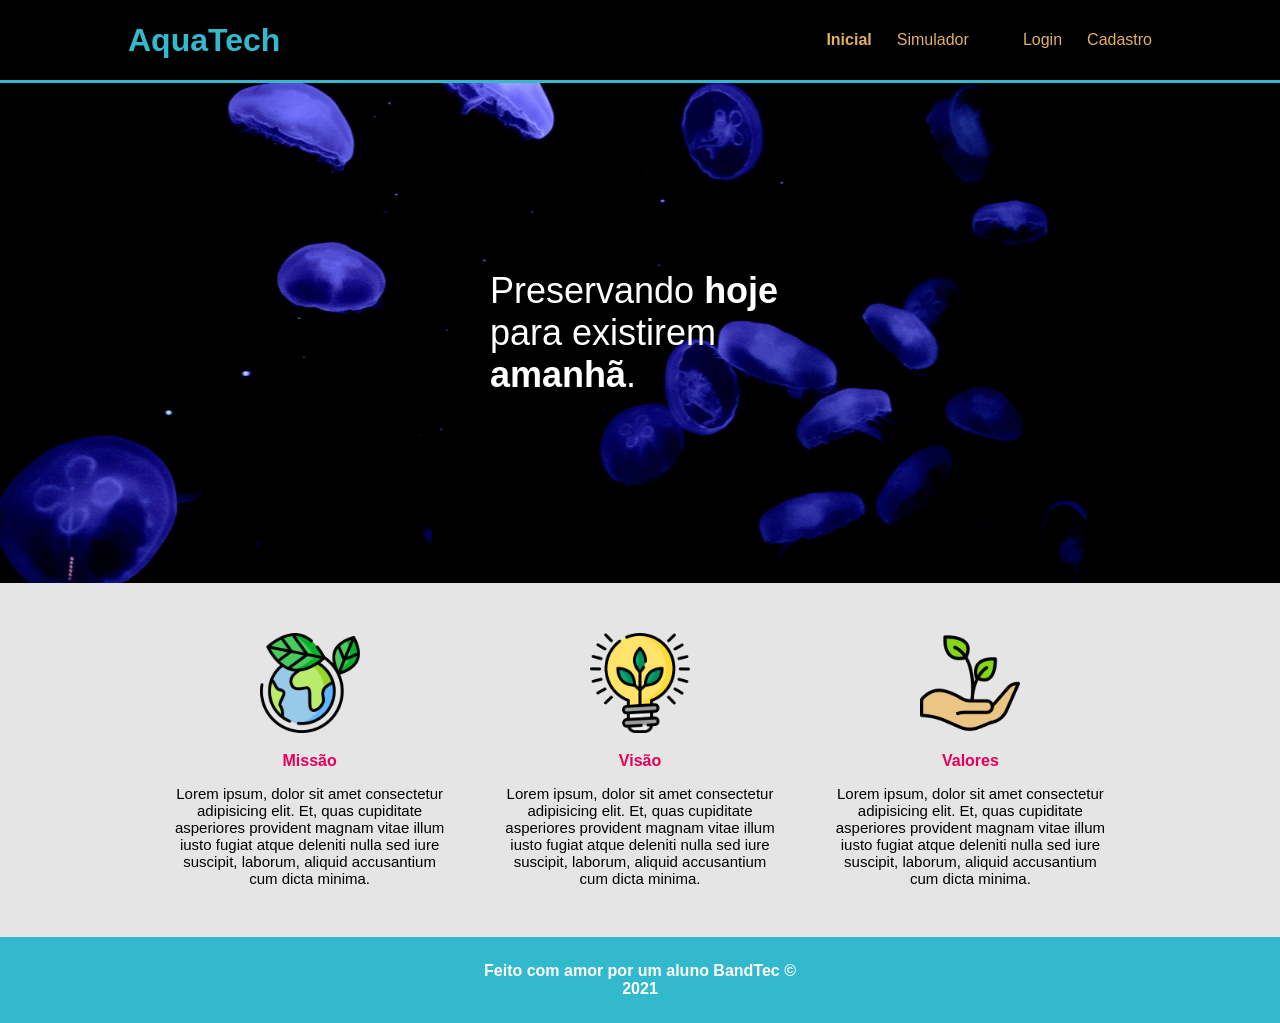
==== aquatech-somente-html-main/public/index.html @ 7960daf4 "Estou enviando a atividade Aquactec" ====
<!DOCTYPE html>
<html lang="en">

<head>
  <meta charset="UTF-8">
  <meta http-equiv="X-UA-Compatible" content="IE=edge">
  <meta name="viewport" content="width=device-width, initial-scale=1.0">

  <title>AquaTech | Página Inicial</title>

  <link rel="stylesheet" href="styles/style.css">
  <link rel="icon" href="assets/icon/favicon2.ico">
  <link rel="preconnect" href="https://fonts.gstatic.com">
</head>

<body>

  <div class="header">
    <div class="container header-container">

      <h1 class="titulo">AquaTech</h1>

      <ul class="navbar">

        <li class="agora">
          <a class="link" href="#">Inicial</a>
        </li>

        <li>
          <a class="link" href="simulador.html">Simulador</a>
        </li>

        <li>|</li>

        <li>
          <a class="link" href="login.html">Login</a>
        </li>

        <li>
          <a class="link" href="cadastro.html">Cadastro</a>
        </li>

      </ul>

    </div>
  </div>

  <div class="banner">
    <div class="container banner-container">

      <p class="frase">
        Preservando <span class="destaque">hoje</span> para existirem
        <span class="destaque">amanhã</span>.
      </p>

    </div>
  </div>

  <div class="social">

    <div class="container">

      <div class="boxes">

        <div class="box">

          <img class="icone" src="assets/imgs/planet-earth_color.png">

          <h4 class="subtitulo">Missão</h4>

          <p class="texto">
            Lorem ipsum, dolor sit amet consectetur adipisicing elit. Et, quas cupiditate asperiores provident
            magnam vitae illum iusto fugiat atque deleniti nulla sed iure suscipit, laborum, aliquid accusantium
            cum dicta minima.
          </p>

        </div>

        <div class="box">

          <img class="icone" src="assets/imgs/lightbulb_color.png">

          <h4 class="subtitulo">Visão</h4>

          <p class="texto">
            Lorem ipsum, dolor sit amet consectetur adipisicing elit. Et, quas cupiditate asperiores provident
            magnam vitae illum iusto fugiat atque deleniti nulla sed iure suscipit, laborum, aliquid accusantium
            cum dicta minima.
          </p>

        </div>

        <div class="box">

          <img class="icone" src="assets/imgs/growth_color.png">

          <h4 class="subtitulo">Valores</h4>

          <p class="texto">
            Lorem ipsum, dolor sit amet consectetur adipisicing elit. Et, quas cupiditate asperiores provident
            magnam vitae illum iusto fugiat atque deleniti nulla sed iure suscipit, laborum, aliquid accusantium
            cum dicta minima.
          </p>

        </div>

      </div>

    </div>

  </div>

  <div class="footer">

    <div class="container">

      <h4>Feito com amor por um aluno BandTec &copy; <br> 2021</h4>

    </div>

  </div>

</body>

</html>
---- aquatech-somente-html-main/public/styles/style.css ----
* {
    margin: 0;
    padding: 0;
}

body {
    font-family: Arial, Helvetica, sans-serif;
}

.container {
    width: 80%;
    margin: auto;
}

.header {
    background-color: black;
    border-bottom: 3px solid #32b9cd;
}

.header-container {
    height: 80px;
    display: flex;
    justify-content: space-between;
    align-items: center;
}

.titulo {
    color: #32b9cd;
}

.navbar {
    display: flex;
    align-items: center;
    list-style: none;
    gap: 25px;
}

.link {
    color: #e3b062;
    text-decoration: none;
}

.agora {
    font-weight: bold;
}

.banner {
    height: 500px;
    background-image: url("../assets/imgs/bg-jelly-fish-para-home.png");
    background-size: cover;
    background-position: center;
}

.banner-container {
    height: 100%;
    display: flex;
    justify-content: center;
    align-items: center;
}

.frase {
    color: white;
    font-size: 36px;
    width: 300px;
}

.destaque {
    font-weight: bold;
}

.social {
    background-color: #e5e5e5;
    padding: 50px;
}

.boxes {
    display: flex;
    justify-content: space-between;
}

.box {
    width: 30%;
    text-align: center;
}

.icone {
    width: 100px;
}

.subtitulo {
    color: #e6005a;
    margin: 15px;
}

.texto {
    font-size: 15px;
}

.footer {
    background-color: #32b9cd;
    color: white;
    text-align: center;
    padding: 25px;
}

.version {
    font-size: 14px;
}

.login {
    height: 540px;
    background-image: url("../assets/imgs/bg-jelly-fish-para-home.png");
    background-size: cover;
    background-position: center;
}

.login-container {
    height: 100%;
    display: flex;
    justify-content: center;
    align-items: center;
}

.card-login {
    width: 500px;
    background-color: #e5e5e5;
    border-radius: 10px;
    padding: 25px 50px;
}

.titulo-card {
    color: #e6005a;
    text-align: center;
    margin-bottom: 15px;
}

.formulario {
    display: flex;
    flex-direction: column;
    gap: 15px;
}

.campo {
    display: flex;
    flex-direction: column;
}

.nome-campo {
    color: #e6005a;
    font-weight: bold;
    font-size: 14px;
}

.entrada {
    height: 35px;
    border: 2px solid #32b9cd;
    border-radius: 8px;
    text-align: center;
}

.botao {
    width: 100px;
    height: 35px;
    margin: auto;
    background-color: #e6005a;
    color: white;
    border: 0;
    border-radius: 5px;
    font-weight: bold;
}

.footer-login {
    height: 25px;
    background-color: #32b9cd;
}

.card-cadastro {
    width: 500px;
    background-color: #e5e5e5;
    border-radius: 10px;
    padding: 20px 50px;
}

.formulario-cadastro {
    display: flex;
    flex-direction: column;
    gap: 10px;
}

.footer-cadastro {
    height: 25px;
    background-color: #32b9cd;
}
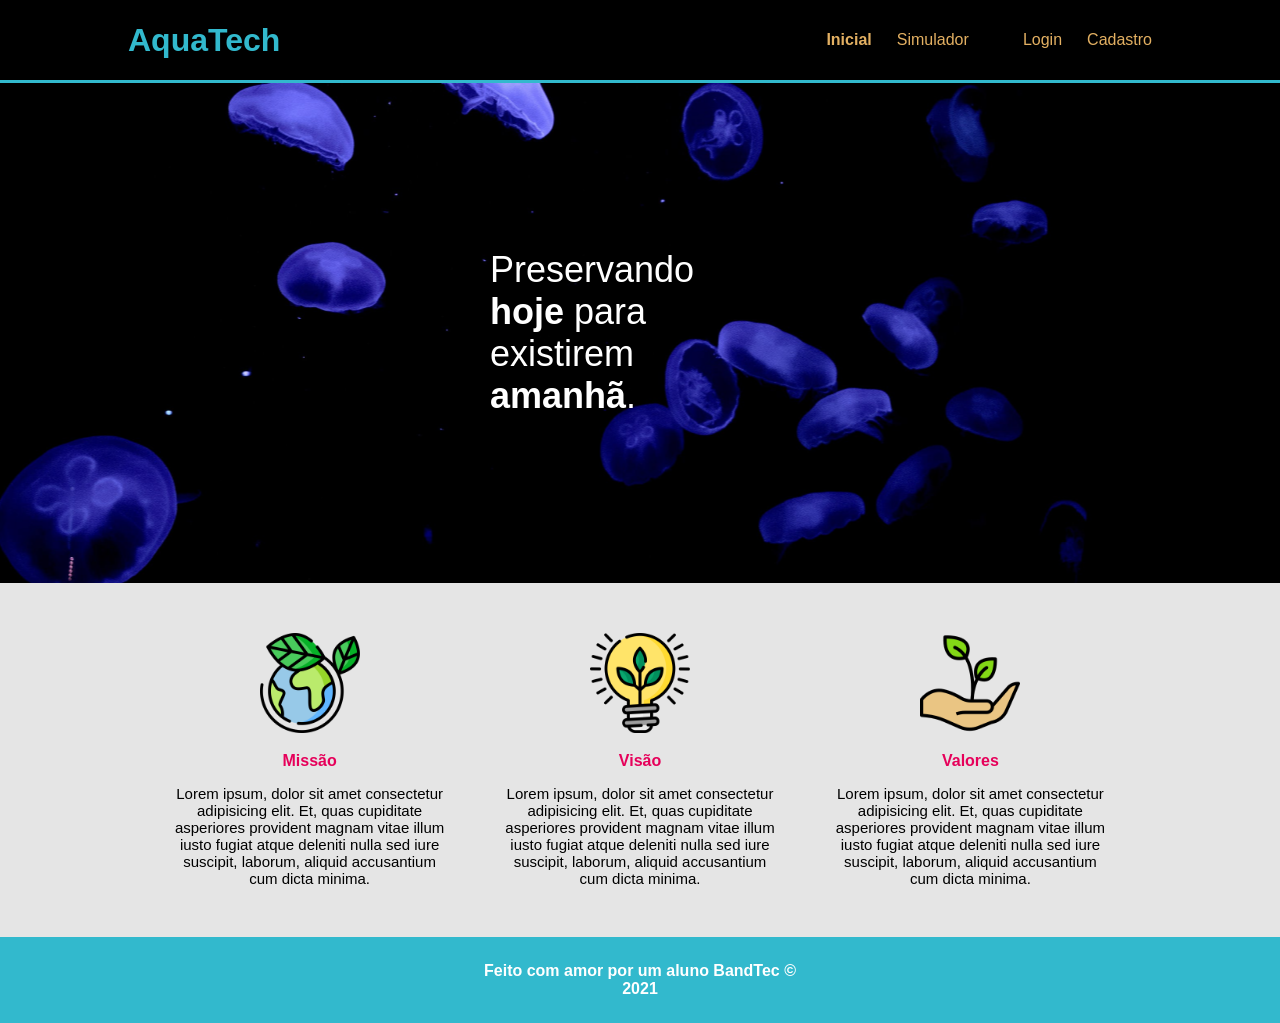
==== commit 8e27ca08: "Estou enviando a atividade AquaTec pela segunda vez" ====
--- a/aquatech-somente-html-main/public/index.html
+++ b/aquatech-somente-html-main/public/index.html
@@ -49,7 +49,7 @@
     <div class="container banner-container">
 
       <p class="frase">
-        Preservando <span class="destaque">hoje</span> para existirem
+        Preservando <br> <span class="destaque">hoje</span> para <br> existirem <br>
         <span class="destaque">amanhã</span>.
       </p>
 
